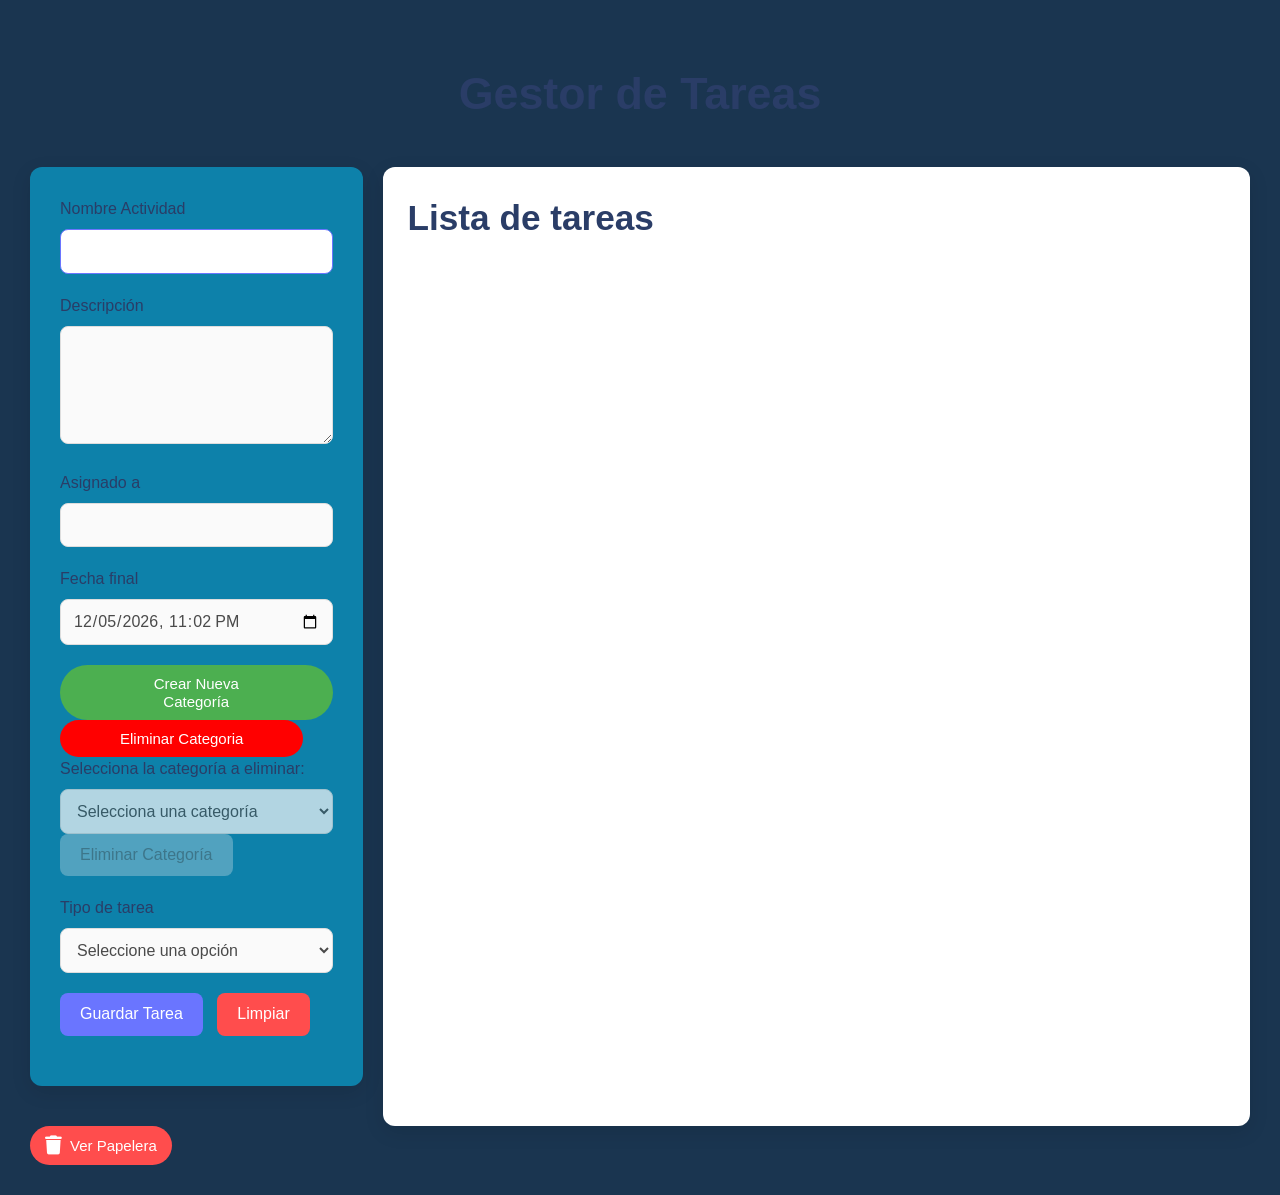
==== index.html @ 59f072a1 "prueba" ====
<!DOCTYPE html>
<html lang="es">
<head>
    <meta charset="UTF-8">
    <meta name="viewport" content="width=device-width, initial-scale=1.0">
    <title>App sexo</title>
    <link rel="stylesheet" href="./assets/css/normalize.css">
    <link rel="stylesheet" href="https://cdnjs.cloudflare.com/ajax/libs/font-awesome/6.6.0/css/all.min.css">
    <link rel="stylesheet" href="./assets/css/styles.css">
</head>
<body>

    <header id="mainHeader">
        <h1>Gestor de Tareas</h1>
    </header>

    <main class="mainContainer">

        <!-- Formulario de Tarea -->
        <form id="taskForm">
            <div>
                <label for="title">Nombre Actividad</label>
                <input type="text" name="title" id="taskTitle" maxlength="255" required autofocus>
            </div>
            <div>
                <label for="description">Descripción</label>
                <textarea name="description" id="description" rows="5" required></textarea>
            </div>
            <div>
                <label for="assigned_to">Asignado a</label>
                <input type="text" name="assigned_to" id="assignedTo">
            </div>
            <div>
                <label for="datetime">Fecha final</label>
                <input name="datetime" id="endDate" type="datetime-local" />
            </div>
            <button id="createCategoryBtn">Crear Nueva Categoría</button>
            <!-- Formulario para crear una nueva categoría -->
            <div id="newCategoryForm" style="display: none;">
                <label for="newCategoryName">Nombre de la nueva categoría:</label>
                <input type="text" id="newCategoryName" placeholder="Escribe el nombre de la categoría">
                <button id="saveCategoryBtn">Guardar Categoría</button>
                <button id="cancelCategoryBtn">Cancelar</button>
            </div>

            <button id="eliminarCategoria">Eliminar Categoria</button>
            <div id="">
            <label for="categoryToDelete">Selecciona la categoría a eliminar:</label>
            <select id="categoryToDelete" disabled>
                <option value="" disabled selected>Selecciona una categoría</option>
            </select>
            <button id="deleteCategoryBtn" disabled>Eliminar Categoría</button> <!-- El botón estará deshabilitado hasta que se seleccione una categoría -->
            </div>


            <div>
                <label for="category">Tipo de tarea</label>
                <select name="category" id="category" required>
                    <option value="" disabled selected>Seleccione una opción</option>
                </select>
            </div>
            <div class="button-div">
                <button class="save" id="save" type="submit">Guardar Tarea</button>
                <button class="clear" id="clear" type="reset">Limpiar</button>
            </div>
        </form>

        <!-- Contenedor de Bloques de Categorías Dinámicas -->
        <section class="taskSection">
            <h2>Lista de tareas</h2>
            <div id="categoryBlocksContainer">
                <!-- Los bloques de categorías se crearán dinámicamente aquí -->
            </div>
        </section>

    </main>

    <footer>
        <button id="trashButton">
            <i class="fa fa-trash"></i> Ver Papelera
        </button>
        

        <div id="trashContainer" style="display: none;">
        <h2>Papelera</h2>
         <div id="deletedTasksContainer"></div>
    </div>

    </footer>
    
    <script src="./assets/js/app.js"></script>
</body>
</html>
---- assets/css/styles.css ----
/* Estilos generales */
* {
    margin: 0;
    padding: 0;
    box-sizing: border-box;
    font-family: 'Arial', sans-serif;
}

/* Fondo y diseño general */
body {
    background-color: #1a3550;
    color: #6d2828;
    padding: 30px;
    font-size: 16px;
    line-height: 1.5;
}

header {
    text-align: center;
    margin-bottom: 40px;
}

h1 {
    font-size: 2.8rem;
    color: #2a3d67;
    margin-bottom: 10px;
    font-weight: 600;
}

h2 {
    font-size: 2.2rem;
    color: #2a3d67;
    margin-bottom: 30px;
}

/* Formulario */
form {
    background-color: #0c91bdd3;
    padding: 30px;
    border-radius: 12px;
    box-shadow: 0 6px 20px rgba(0, 0, 0, 0.1);
    margin-bottom: 40px;
    transition: all 0.3s ease;
}

form div {
    margin-bottom: 20px;
}

label {
    font-size: 1rem;
    color: #2a3d67;
    display: block;
    margin-bottom: 8px;
}

input, textarea, select {
    width: 100%;
    padding: 12px;
    font-size: 1rem;
    border: 1px solid #ddd;
    border-radius: 8px;
    background-color: #fafafa;
    color: #4a4a4a;
    transition: all 0.3s ease;
}

input:focus, textarea:focus, select:focus {
    border-color: #6a75ff;
    background-color: #fff;
    outline: none;
}

textarea {
    resize: vertical;
}

button {
    padding: 12px 20px;
    font-size: 1rem;
    border: none;
    border-radius: 8px;
    cursor: pointer;
    transition: all 0.3s ease;
}

button.save {
    background-color: #6a75ff;
    color: white;
}

button.save:hover {
    background-color: #5e64e5;
}

button.clear {
    background-color: #ff4d4d;
    color: white;
    margin-left: 10px;
}

button.clear:hover {
    background-color: #f44336;
}

/* Secciones de tareas */
#taskContainer {
    display: flex;
    gap: 20px;
    flex-wrap: wrap;
}

section {
    flex: 1 1 24%;
    background-color: #fff;
    padding: 25px;
    border-radius: 12px;
    box-shadow: 0 6px 20px rgba(0, 0, 0, 0.1);
    overflow-y: auto;
    transition: all 0.3s ease;
}

section:hover {
    box-shadow: 0 10px 25px rgba(0, 0, 0, 0.2);
}

section h3 {
    font-size: 1.6rem;
    color: #2a3d67;
    margin-bottom: 20px;
}

/* Estilos de tareas */
.task {
    background-color: #f8f8f8;
    border-radius: 12px;
    padding: 18px;
    box-shadow: 0 6px 20px rgba(0, 0, 0, 0.05);
    margin-bottom: 20px;
    transition: all 0.3s ease;
}

.task:hover {
    box-shadow: 0 8px 30px rgba(0, 0, 0, 0.1);
}

.task h4 {
    font-size: 1.3rem;
    color: #2a3d67;
    margin-bottom: 12px;
}

/* Limitar la altura de la descripción y permitir el desplazamiento vertical */
.task p {
    max-height: 60px;
    overflow-y: auto;
    word-wrap: break-word;
    white-space: pre-wrap;
    margin: 0;
    padding-right: 5px;
}

.task .buttons button {
    padding: 10px 16px;
    font-size: 0.9rem;
    margin-right: 10px;
    border-radius: 8px;
    border: none;
    cursor: pointer;
    transition: all 0.3s ease;
}

/* Botones de acción */
#taskContainer .task .buttons button[name="move"] {
    background-color: #6a75ff;
    color: white;
}

#taskContainer .task .buttons button[name="move"]:hover {
    background-color: #5e64e5;
}

#taskContainer .task .buttons button[name="delete"] {
    background-color: #ff4d4d;
    color: white;
}

#taskContainer .task .buttons button[name="delete"]:hover {
    background-color: #f44336;
}

#taskContainer .task .buttons button[name="edit"] {
    background-color: #ffb84d;
    color: white;
}

#taskContainer .task .buttons button[name="edit"]:hover {
    background-color: #ff9f29;
}

#taskContainer .task .buttons button[name="deletePermanent"] {
    background-color: #777;
    color: white;
}

#taskContainer .task .buttons button[name="deletePermanent"]:hover {
    background-color: #555;
}

#taskContainer .task .buttons button[name="restore"] {
    background-color: #4caf50;
    color: white;
}

#taskContainer .task .buttons button[name="restore"]:hover {
    background-color: #43a047;
}

#createCategoryBtn {
    background-color: #4CAF50;
    color: white;
    border: none;
    border-radius: 30px;
    padding: 10px 60px;
    font-size: 15px;
    cursor: pointer;
    transition: all 0.3s ease;
}

#eliminarCategoria {
    background-color: #ff0000;
    color: white;
    border: none;
    border-radius: 30px;
    padding: 10px 60px;
    font-size: 15px;
    cursor: pointer;
    transition: all 0.3s ease;
}
/* Estilos para el botón de papelera */
#trashButton {
    background-color: #ff4d4d;
    color: white;
    border: none;
    border-radius: 30px;
    padding: 10px 15px;
    font-size: 15px;
    cursor: pointer;
    transition: all 0.3s ease;
    display: flex;
    align-items: center;
    justify-content: center;
}

#trashButton i {
    font-size: 1.2rem; /* Ajusta el tamaño del icono */
    margin-right: 8px; /* Espacio entre el ícono y el texto */
}

/* Hover para el botón */
#trashButton:hover {
    background-color: #f44336;
    transform: scale(1.1);
    box-shadow: 0 2px 4px rgba(0, 0, 0, 0.2);
}

/* Estilos para el contenedor de la papelera */
#trashContainer {
    background-color: #fff4f4;
    border: 2px dashed #ff4d4d;
    padding: 20px;
    border-radius: 12px;
    box-shadow: 0 6px 20px rgba(0, 0, 0, 0.1);
    margin-top: 20px;
    display: none; /* Asegura que se mantenga oculto hasta ser activado */
}

#trashContainer.showTrash {
    display: block; /* Se muestra cuando se activa */
}

#trashContainer h2 {
    color: #ff4d4d;
}

/* Contenedor de las tareas eliminadas */
#deletedTasksContainer {
    margin-top: 20px;
}


/* Contenedor principal */
.mainContainer {
    display: flex;
    gap: 20px;
}

/* Formulario en el lado izquierdo */
#taskForm {
    flex: 1;
    max-width: 350px;
}

/* Contenedor de tareas a la derecha */
.taskSection {
    flex: 3;
}

#taskContainer {
    display: flex;
    gap: 20px;
    flex-wrap: wrap;
}

#categoryBlocksContainer {
    display: flex;              /* Utilizamos flexbox para mantener las categorías en una fila */
    gap: 20px;                  /* Espacio entre las categorías */
    flex-wrap: nowrap;          /* Evita que las categorías se muevan a la siguiente línea */
    overflow-x: auto;           /* Activa el desplazamiento horizontal */
    padding: 10px 0;            /* Agrega algo de espacio alrededor del contenedor */
    scroll-behavior: smooth;    /* Desplazamiento suave */
}

.category-block {
    flex: 0 0 auto;             /* Evita que las categorías se estiren o ajusten su tamaño */
    width: 250px;               /* Establece un ancho fijo para cada categoría */
    min-height: 100px;          /* Ajusta la altura mínima de las categorías */
    background-color: #f9f9f9;
    border-radius: 5px;
    box-shadow: 0 2px 5px rgba(0, 0, 0, 0.1);
    transition: all 0.3s ease;
}


.category-block:hover {
    box-shadow: 0 4px 8px rgba(0, 0, 0, 0.2);
}

.category-block h3 {
    margin-top: 0;
}

.task {
    border: 1px solid #ccc;
    padding: 8px;
    margin-top: 10px;
    border-radius: 4px;
    background-color: #ffffff;
    box-shadow: 0 1px 3px rgba(0, 0, 0, 0.1);
    transition: all 0.3s ease;
}

.task:hover {
    box-shadow: 0 4px 8px rgba(0, 0, 0, 0.15);
}
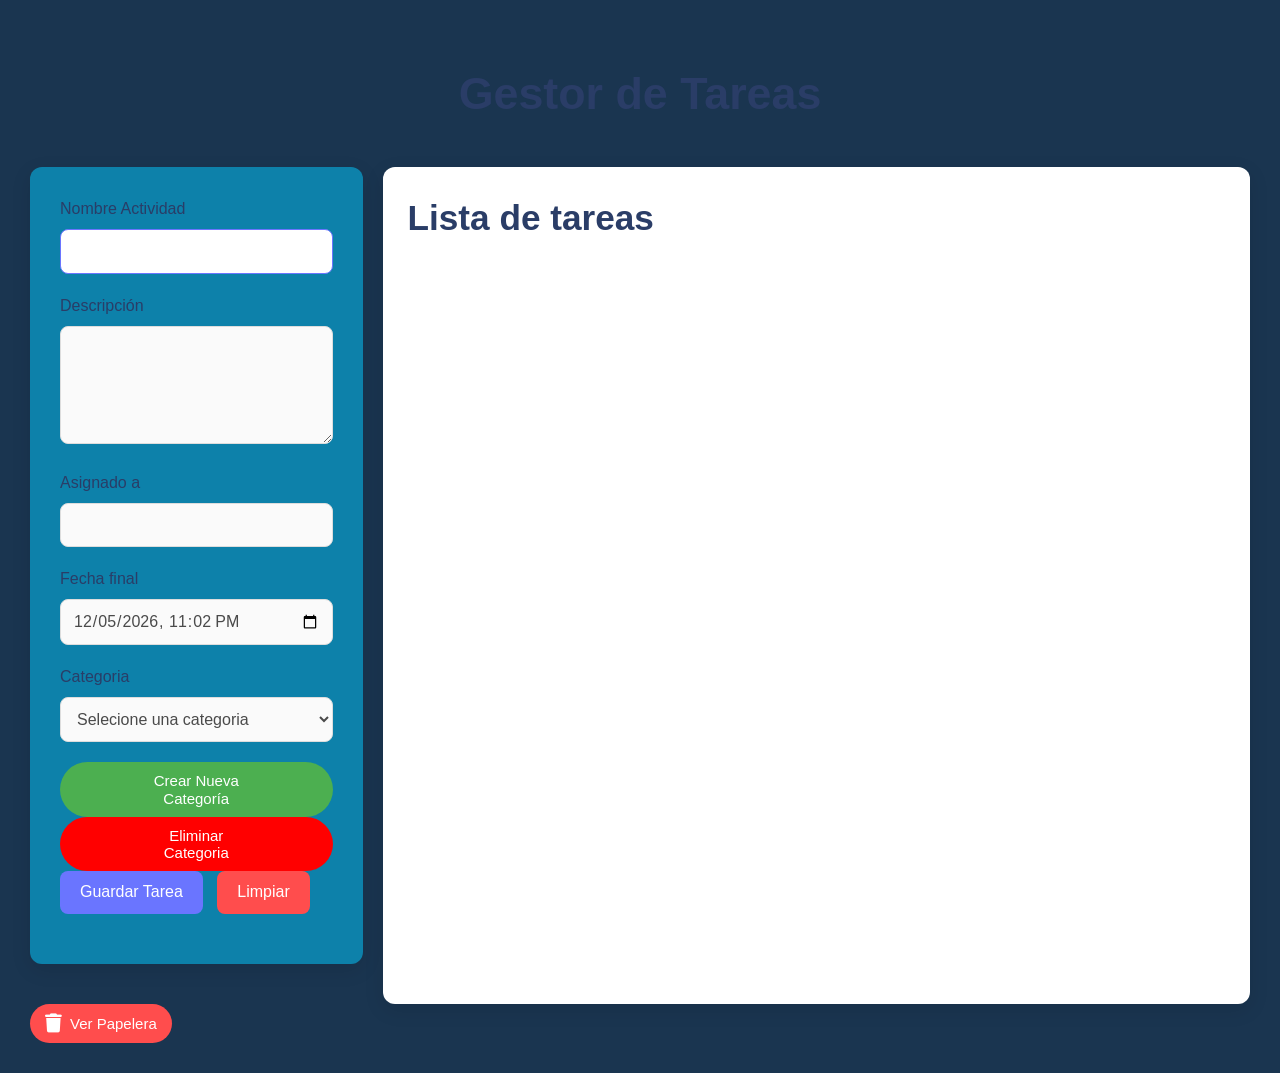
==== commit c80ed9d5: "solucion eliminar categoria" ====
--- a/index.html
+++ b/index.html
@@ -34,6 +34,14 @@
                 <label for="datetime">Fecha final</label>
                 <input name="datetime" id="endDate" type="datetime-local" />
             </div>
+
+            <div>
+                <label for="category">Categoria</label>
+                <select name="category" id="category" required>
+                    <option value="" disabled selected>Selecione una categoria</option>
+                </select>
+            </div>
+
             <button id="createCategoryBtn">Crear Nueva Categoría</button>
             <!-- Formulario para crear una nueva categoría -->
             <div id="newCategoryForm" style="display: none;">
@@ -41,24 +49,20 @@
                 <input type="text" id="newCategoryName" placeholder="Escribe el nombre de la categoría">
                 <button id="saveCategoryBtn">Guardar Categoría</button>
                 <button id="cancelCategoryBtn">Cancelar</button>
+
+                
             </div>
-
-            <button id="eliminarCategoria">Eliminar Categoria</button>
-            <div id="">
+            
+            <button id="eliminarCategoriaBtn">Eliminar Categoria</button>
+            <div id="eliminarCategoriaForm" style="display: none;">
             <label for="categoryToDelete">Selecciona la categoría a eliminar:</label>
             <select id="categoryToDelete" disabled>
                 <option value="" disabled selected>Selecciona una categoría</option>
             </select>
             <button id="deleteCategoryBtn" disabled>Eliminar Categoría</button> <!-- El botón estará deshabilitado hasta que se seleccione una categoría -->
+            <button id="CancelarEliminar">Cancelar</button>
             </div>
 
-
-            <div>
-                <label for="category">Tipo de tarea</label>
-                <select name="category" id="category" required>
-                    <option value="" disabled selected>Seleccione una opción</option>
-                </select>
-            </div>
             <div class="button-div">
                 <button class="save" id="save" type="submit">Guardar Tarea</button>
                 <button class="clear" id="clear" type="reset">Limpiar</button>
--- a/assets/css/styles.css
+++ b/assets/css/styles.css
@@ -227,12 +227,12 @@
     transition: all 0.3s ease;
 }
 
-#eliminarCategoria {
+#eliminarCategoriaBtn {
     background-color: #ff0000;
     color: white;
     border: none;
     border-radius: 30px;
-    padding: 10px 60px;
+    padding: 10px 75px;
     font-size: 15px;
     cursor: pointer;
     transition: all 0.3s ease;
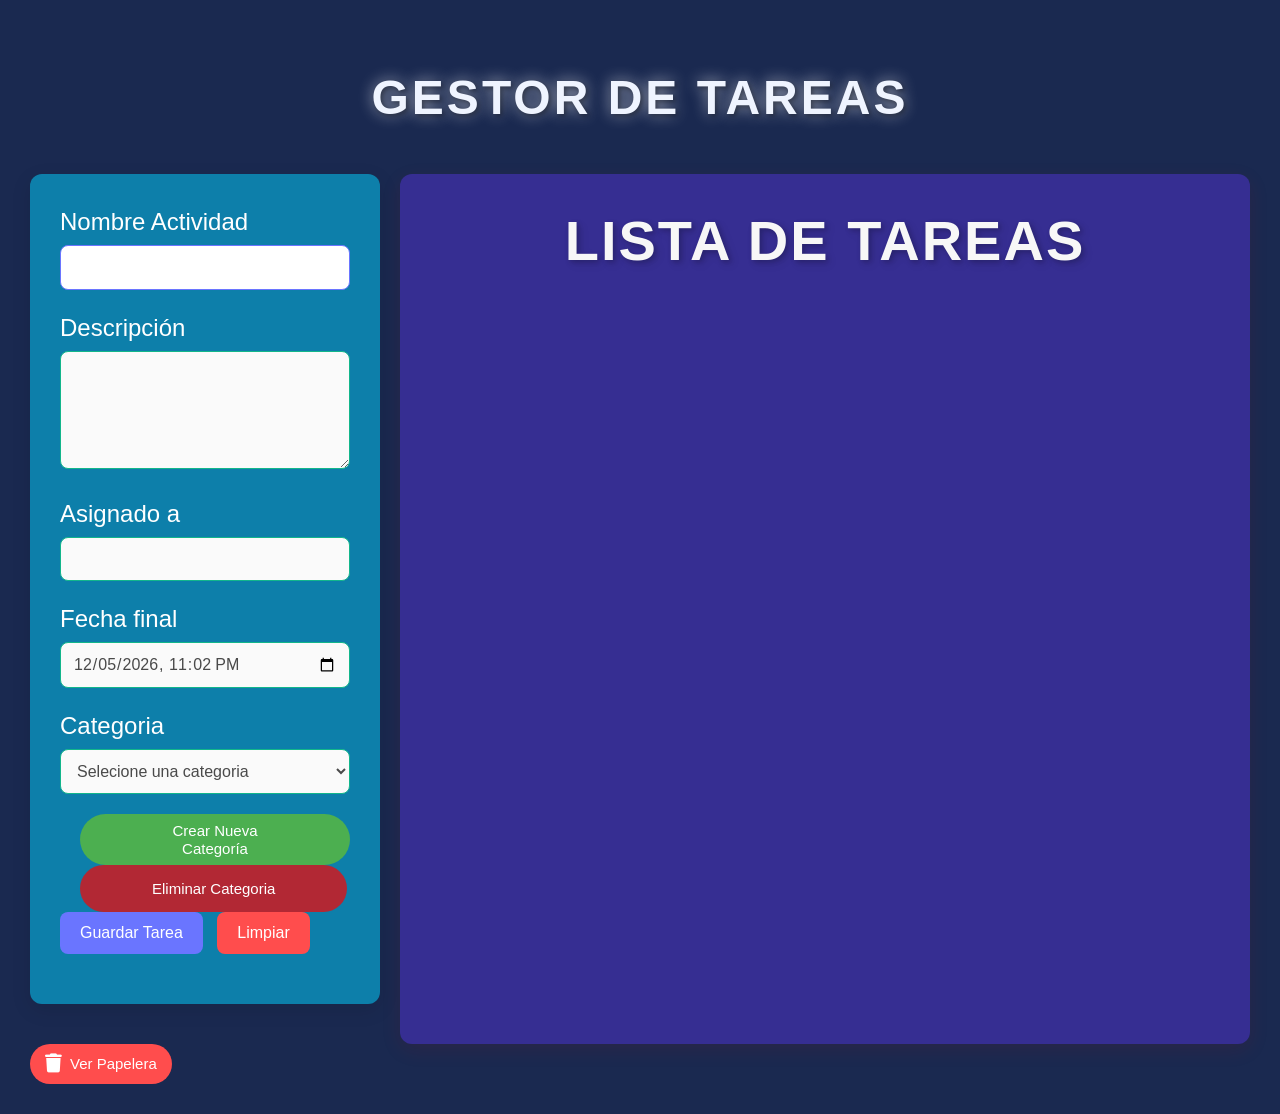
==== commit e51154ac: "Add files via upload" ====
--- a/index.html
+++ b/index.html
@@ -3,10 +3,13 @@
 <head>
     <meta charset="UTF-8">
     <meta name="viewport" content="width=device-width, initial-scale=1.0">
-    <title>App sexo</title>
+    <title>App</title>
     <link rel="stylesheet" href="./assets/css/normalize.css">
     <link rel="stylesheet" href="https://cdnjs.cloudflare.com/ajax/libs/font-awesome/6.6.0/css/all.min.css">
     <link rel="stylesheet" href="./assets/css/styles.css">
+    <link href="https://cdn.quilljs.com/1.3.6/quill.snow.css" rel="stylesheet">
+    <script src="https://cdn.quilljs.com/1.3.6/quill.min.js"></script>
+
 </head>
 <body>
 
@@ -18,6 +21,7 @@
 
         <!-- Formulario de Tarea -->
         <form id="taskForm">
+
             <div>
                 <label for="title">Nombre Actividad</label>
                 <input type="text" name="title" id="taskTitle" maxlength="255" required autofocus>
--- a/assets/css/styles.css
+++ b/assets/css/styles.css
@@ -8,8 +8,8 @@
 
 /* Fondo y diseño general */
 body {
-    background-color: #1a3550;
-    color: #6d2828;
+    background-color: #15244cf9;
+    color: #922121;
     padding: 30px;
     font-size: 16px;
     line-height: 1.5;
@@ -21,17 +21,54 @@
 }
 
 h1 {
-    font-size: 2.8rem;
-    color: #2a3d67;
+    font-size: 3rem;                /* Aumenta el tamaño */
+    color: #eff4ff;                   /* Color de texto claro */
     margin-bottom: 10px;
-    font-weight: 600;
-}
+    font-weight: 800;
+    text-align: center;               /* Centra el título */
+    text-transform: uppercase;        /* Convierte el texto a mayúsculas */
+    letter-spacing: 3px;              /* Espacio entre letras */
+    position: relative;
+    
+    /* Efecto de sombra y brillo */
+    text-shadow: 2px 2px 5px rgba(0, 0, 0, 0.4), 
+                 0 0 15px rgba(255, 255, 255, 0.6); /* Sombra con ligero brillo */
+    transition: all 0.3s ease;        /* Efecto de transición suave */
+}
+
+/* Efecto en hover */
+h1:hover {
+    color: #a6c8ff;                   /* Cambia el color en hover */
+    transform: scale(1.07);           /* Aumenta el tamaño ligeramente */
+    text-shadow: 3px 3px 10px rgba(0, 0, 0, 0.5), 
+                 0 0 20px rgba(255, 255, 255, 0.8); /* Sombra más fuerte y brillo */
+}
+
 
 h2 {
-    font-size: 2.2rem;
-    color: #2a3d67;
+    font-size: 3.5rem;             /* Aumenta el tamaño */
+    color: #f7f7f7;                /* Color base */
     margin-bottom: 30px;
-}
+    font-weight: bold;             /* Hace el texto más grueso */
+    text-transform: uppercase;     /* Convierte el texto a mayúsculas */
+    letter-spacing: 2px;           /* Añade espacio entre letras */
+    text-align: center;            /* Centra el título */
+    position: relative;            /* Para aplicar estilos de sombra */
+
+    /* Efecto de sombra */
+    text-shadow: 2px 2px 5px rgba(0, 0, 0, 0.2), 
+                 4px 4px 10px rgba(0, 0, 0, 0.1);
+    transition: all 0.5s ease;     /* Efecto de transición suave */
+}
+
+/* Efecto en hover */
+h2:hover {
+    color: #ffffff;                /* Cambia el color al pasar el mouse */
+    transform: scale(1.05);        /* Aumenta el tamaño ligeramente */
+    text-shadow: 3px 3px 10px rgba(0, 0, 0, 0.3), 
+                 6px 6px 15px rgba(0, 0, 0, 0.2); /* Aumenta la sombra en hover */
+}
+
 
 /* Formulario */
 form {
@@ -48,17 +85,17 @@
 }
 
 label {
-    font-size: 1rem;
-    color: #2a3d67;
+    font-size: 1.5rem;
+    color: #ffffff;
     display: block;
-    margin-bottom: 8px;
+    margin-bottom: 5px;
 }
 
 input, textarea, select {
     width: 100%;
     padding: 12px;
     font-size: 1rem;
-    border: 1px solid #ddd;
+    border: 1px solid #12b68b;
     border-radius: 8px;
     background-color: #fafafa;
     color: #4a4a4a;
@@ -90,7 +127,7 @@
 }
 
 button.save:hover {
-    background-color: #5e64e5;
+    background-color: #1da92d;
 }
 
 button.clear {
@@ -112,10 +149,10 @@
 
 section {
     flex: 1 1 24%;
-    background-color: #fff;
+    background-color: #3d30a0d3;
     padding: 25px;
     border-radius: 12px;
-    box-shadow: 0 6px 20px rgba(0, 0, 0, 0.1);
+    box-shadow: 0 6px 20px rgba(190, 10, 10, 0.1);
     overflow-y: auto;
     transition: all 0.3s ease;
 }
@@ -125,117 +162,236 @@
 }
 
 section h3 {
-    font-size: 1.6rem;
+    font-size: 2rem;
     color: #2a3d67;
-    margin-bottom: 20px;
-}
-
+    padding: 12px 20px;  /* Aumento de espacio alrededor del texto */
+    margin-bottom: 30px;  /* Mayor espacio debajo para mejor separación */
+    font-weight: 700;
+    background: linear-gradient(to right, #080808, #2a3d67);  /* Degradado más pronunciado */
+    -webkit-background-clip: text;  /* Degradado solo en el texto */
+    color: transparent;
+    position: relative;
+    text-align: center;  /* Centra el texto */
+    transition: all 0.3s ease-in-out;
+    text-shadow: 3px 3px 6px rgba(0, 0, 0, 0.2);  /* Sombra más pronunciada para más énfasis */
+    letter-spacing: 1px;  /* Espaciado de letras para darle mayor presencia */
+    box-shadow: 0 4px 12px rgba(0, 0, 0, 0.1); /* Sombra suave alrededor para dar profundidad */
+}
+
+/* Subrayado animado que siempre está presente */
+section h3::after {
+    content: '';
+    position: absolute;
+    bottom: -6px;
+    left: 50%;
+    transform: translateX(-50%);  /* Centrado del subrayado */
+    width: 80%;  /* Subrayado constante, no solo al pasar el mouse */
+    height: 4px;
+    background-color: #208d51;  /* Color del subrayado */
+    border-radius: 2px;  /* Bordes redondeados para un acabado más suave */
+    transition: width 0.4s ease-in-out;
+}
+
+/* Efecto en hover */
+section h3:hover::after {
+    width: 100%;  /* Expande el subrayado en hover */
+}
+
+section h3:hover {
+    transform: translateY(-5px);  /* Movimiento ligeramente más pronunciado hacia arriba */
+    color: #208d51;  /* Color del texto cambia en hover */
+    box-shadow: 0 8px 20px rgba(0, 0, 0, 0.15); /* Sombra más pronunciada en hover */
+}
+
+
+/* Estilos de tareas */
 /* Estilos de tareas */
 .task {
-    background-color: #f8f8f8;
-    border-radius: 12px;
-    padding: 18px;
-    box-shadow: 0 6px 20px rgba(0, 0, 0, 0.05);
-    margin-bottom: 20px;
-    transition: all 0.3s ease;
+    background-color: #ffffff;
+    border-radius: 20px;
+    padding: 20px;
+    box-shadow: 0 8px 30px rgba(0, 0, 0, 0.1);
+    margin-bottom: 25px;
+    transition: all 0.4s ease-in-out;
+    border: 2px solid #e0e0e0;  /* Borde gris claro para mayor definición */
+    background-image: linear-gradient(to right, #ffffff, #f9f9f9);  /* Un degradado suave */
+    position: relative;  /* Para usar pseudo-elementos */
 }
 
 .task:hover {
-    box-shadow: 0 8px 30px rgba(0, 0, 0, 0.1);
-}
-
+    box-shadow: 0 15px 40px rgba(0, 0, 0, 0.2);
+    transform: translateY(-10px);
+    border: 2px solid #6a75ff;
+}
+
+/* Añadimos un borde decorativo */
+.task::after {
+    content: "";
+    position: absolute;
+    top: -5px;
+    left: -5px;
+    right: -5px;
+    bottom: -5px;
+    border: 2px dashed #6a75ff;  /* Borde punteado y colorido */
+    border-radius: 20px;
+    z-index: -1;  /* Para que esté detrás del contenido */
+}
+
+/* Título */
 .task h4 {
-    font-size: 1.3rem;
+    font-size: 1.5rem;
     color: #2a3d67;
-    margin-bottom: 12px;
-}
-
-/* Limitar la altura de la descripción y permitir el desplazamiento vertical */
+    margin-bottom: 15px;
+    font-weight: bold;
+    text-transform: uppercase;
+    letter-spacing: 1.5px;
+    transition: all 0.3s ease-in-out;
+    text-shadow: 1px 1px 2px rgba(0, 0, 0, 0.1);  /* Sombra para el texto */
+}
+
+.task:hover h4 {
+    color: #6a75ff;
+    transform: translateX(10px);
+    text-shadow: 2px 2px 5px rgba(0, 0, 0, 0.2);  /* Sombra más intensa en hover */
+}
+
+/* Descripción */
 .task p {
-    max-height: 60px;
+    max-height: 80px;
     overflow-y: auto;
     word-wrap: break-word;
     white-space: pre-wrap;
     margin: 0;
-    padding-right: 5px;
-}
-
+    padding-right: 10px;
+    font-size: 1rem;
+    color: #555;
+    transition: all 0.3s ease;
+    border-left: 4px solid #6a75ff;  /* Borde izquierdo para darle énfasis */
+    padding-left: 12px;  /* Aumentamos el espacio al lado del borde */
+}
+
+.task:hover p {
+    color: #444;
+    transform: translateX(5px);
+    border-left: 4px solid #4caf50;  /* Cambia el color del borde al hacer hover */
+}
+
+/* Botones */
 .task .buttons button {
-    padding: 10px 16px;
-    font-size: 0.9rem;
-    margin-right: 10px;
-    border-radius: 8px;
+    padding: 12px 18px;
+    font-size: 1rem;
+    margin-right: 12px;
+    border-radius: 12px;
     border: none;
     cursor: pointer;
-    transition: all 0.3s ease;
-}
-
-/* Botones de acción */
+    transition: all 0.3s ease-in-out;
+    display: inline-block;
+    text-align: center;
+    font-weight: bold;
+    position: relative;
+}
+
+.task .buttons button::before {
+    content: "";
+    position: absolute;
+    top: 0;
+    left: 0;
+    width: 100%;
+    height: 100%;
+    background: linear-gradient(45deg, rgba(0, 0, 0, 0.1), rgba(255, 255, 255, 0.3));  /* Fondo de gradiente para darle textura */
+    border-radius: 12px;
+    opacity: 0;
+    transition: opacity 0.3s ease-in-out;
+}
+
+.task .buttons button:hover::before {
+    opacity: 1;  /* Hace visible el fondo gradiente cuando se hace hover */
+}
+
 #taskContainer .task .buttons button[name="move"] {
     background-color: #6a75ff;
     color: white;
+    border: 2px solid #6a75ff;
 }
 
 #taskContainer .task .buttons button[name="move"]:hover {
     background-color: #5e64e5;
+    color: white;
+    transform: translateY(-5px);
+    border-color: #5e64e5;
 }
 
 #taskContainer .task .buttons button[name="delete"] {
     background-color: #ff4d4d;
     color: white;
+    border: 2px solid #ff4d4d;
 }
 
 #taskContainer .task .buttons button[name="delete"]:hover {
     background-color: #f44336;
+    transform: translateY(-5px);
+    border-color: #f44336;
 }
 
 #taskContainer .task .buttons button[name="edit"] {
     background-color: #ffb84d;
     color: white;
+    border: 2px solid #ffb84d;
 }
 
 #taskContainer .task .buttons button[name="edit"]:hover {
     background-color: #ff9f29;
+    transform: translateY(-5px);
+    border-color: #ff9f29;
 }
 
 #taskContainer .task .buttons button[name="deletePermanent"] {
     background-color: #777;
     color: white;
+    border: 2px solid #777;
 }
 
 #taskContainer .task .buttons button[name="deletePermanent"]:hover {
     background-color: #555;
+    transform: translateY(-5px);
+    border-color: #555;
 }
 
 #taskContainer .task .buttons button[name="restore"] {
     background-color: #4caf50;
     color: white;
+    border: 2px solid #4caf50;
 }
 
 #taskContainer .task .buttons button[name="restore"]:hover {
     background-color: #43a047;
-}
+    transform: translateY(-5px);
+    border-color: #43a047;
+}
+
 
 #createCategoryBtn {
     background-color: #4CAF50;
     color: white;
     border: none;
     border-radius: 30px;
-    padding: 10px 60px;
+    padding: 8px 60px;
     font-size: 15px;
     cursor: pointer;
-    transition: all 0.3s ease;
+    transition: all 0.4s ease;
+    margin-left: 20px;
 }
 
 #eliminarCategoriaBtn {
-    background-color: #ff0000;
+    background-color:#f00909ba;
     color: white;
     border: none;
     border-radius: 30px;
-    padding: 10px 75px;
+    padding: 15px 72px;
     font-size: 15px;
     cursor: pointer;
     transition: all 0.3s ease;
+    margin-left: 20px;
 }
 /* Estilos para el botón de papelera */
 #trashButton {
@@ -301,10 +457,6 @@
     max-width: 350px;
 }
 
-/* Contenedor de tareas a la derecha */
-.taskSection {
-    flex: 3;
-}
 
 #taskContainer {
     display: flex;
@@ -320,36 +472,67 @@
     padding: 10px 0;            /* Agrega algo de espacio alrededor del contenedor */
     scroll-behavior: smooth;    /* Desplazamiento suave */
 }
-
 .category-block {
-    flex: 0 0 auto;             /* Evita que las categorías se estiren o ajusten su tamaño */
-    width: 250px;               /* Establece un ancho fijo para cada categoría */
-    min-height: 100px;          /* Ajusta la altura mínima de las categorías */
-    background-color: #f9f9f9;
-    border-radius: 5px;
-    box-shadow: 0 2px 5px rgba(0, 0, 0, 0.1);
-    transition: all 0.3s ease;
-}
-
-
+    flex: 0 0 auto;                     /* Evita que las categorías se estiren o ajusten su tamaño */
+    width: 250px;                       /* Ancho fijo para cada categoría */
+    min-height: 120px;                   /* Altura mínima ajustada para mayor espacio */
+    background-color: #ffffff;          /* Fondo blanco para resaltar el contenido */
+    border-radius: 12px;                /* Bordes redondeados más suaves */
+    box-shadow: 0 6px 15px rgba(0, 0, 0, 0.1); /* Sombra más pronunciada para dar profundidad */
+    transition: all 0.3s ease;           /* Transición suave para los efectos */
+    padding: 15px;                      /* Espacio interno para mejorar el contenido */
+    margin-bottom: 20px;                /* Espacio entre las categorías */
+    display: flex;                      /* Alineación de los elementos en su interior */
+    flex-direction: column;             /* Organiza los elementos verticalmente */
+    justify-content: space-between;     /* Espacio equitativo entre los elementos */
+    position: relative;                 /* Para posicionar el borde animado */
+}
+
+/* Efecto hover para animación y resaltado */
 .category-block:hover {
-    box-shadow: 0 4px 8px rgba(0, 0, 0, 0.2);
-}
-
-.category-block h3 {
-    margin-top: 0;
-}
-
-.task {
-    border: 1px solid #ccc;
-    padding: 8px;
-    margin-top: 10px;
-    border-radius: 4px;
-    background-color: #ffffff;
-    box-shadow: 0 1px 3px rgba(0, 0, 0, 0.1);
-    transition: all 0.3s ease;
-}
-
-.task:hover {
-    box-shadow: 0 4px 8px rgba(0, 0, 0, 0.15);
-}
+    box-shadow: 0 8px 20px rgba(0, 0, 0, 0.2); /* Sombra más fuerte al hacer hover */
+    transform: translateY(-5px);             /* Desplazamiento suave hacia arriba */
+    background-color: #f3f3f3;               /* Cambio de fondo al pasar el mouse */
+}
+
+/* Borde completo animado con degradado */
+.category-block::before {
+    content: '';
+    position: absolute;
+    top: 0;
+    left: 0;
+    right: 0;
+    bottom: 0;                              /* Borde cubriendo todo el contorno */
+    border-radius: 12px;                    /* Bordes redondeados para el contorno */
+    background: linear-gradient(90deg, #6a75ff, #ff6a75); /* Degradado de color */
+    opacity: 0;
+    transition: opacity 0.3s ease, transform 0.3s ease;
+    transform: scale(1.05);                 /* Agrega un poco de zoom al borde */
+}
+
+.category-block:hover::before {
+    opacity: 1;                             /* Aparece el borde degradado al hacer hover */
+    transform: scale(1);                     /* El borde vuelve a su tamaño normal */
+}
+
+/* Agregar estilo al texto y contenido */
+.category-block h4 {
+    font-size: 1.4rem;                   /* Tamaño de fuente mayor para títulos */
+    color: #333;                         /* Color de texto más oscuro para visibilidad */
+    margin-bottom: 15px;                  /* Espacio debajo del título */
+    font-weight: 600;                     /* Negrita suave para el título */
+}
+
+/* Animación para el borde en el contenido */
+.category-block p {
+    font-size: 1rem;                     /* Fuente legible para la descripción */
+    color: #666;                         /* Color de texto gris claro */
+    line-height: 1.5;                    /* Mejora la legibilidad */
+    flex-grow: 1;                         /* Deja espacio para el contenido */
+    transition: color 0.3s ease-in-out;   /* Transición suave de color */
+}
+
+/* Cambio de color del texto cuando se pasa el mouse */
+.category-block:hover p {
+    color: #2a3d67;                      /* Texto más oscuro al pasar el mouse */
+}
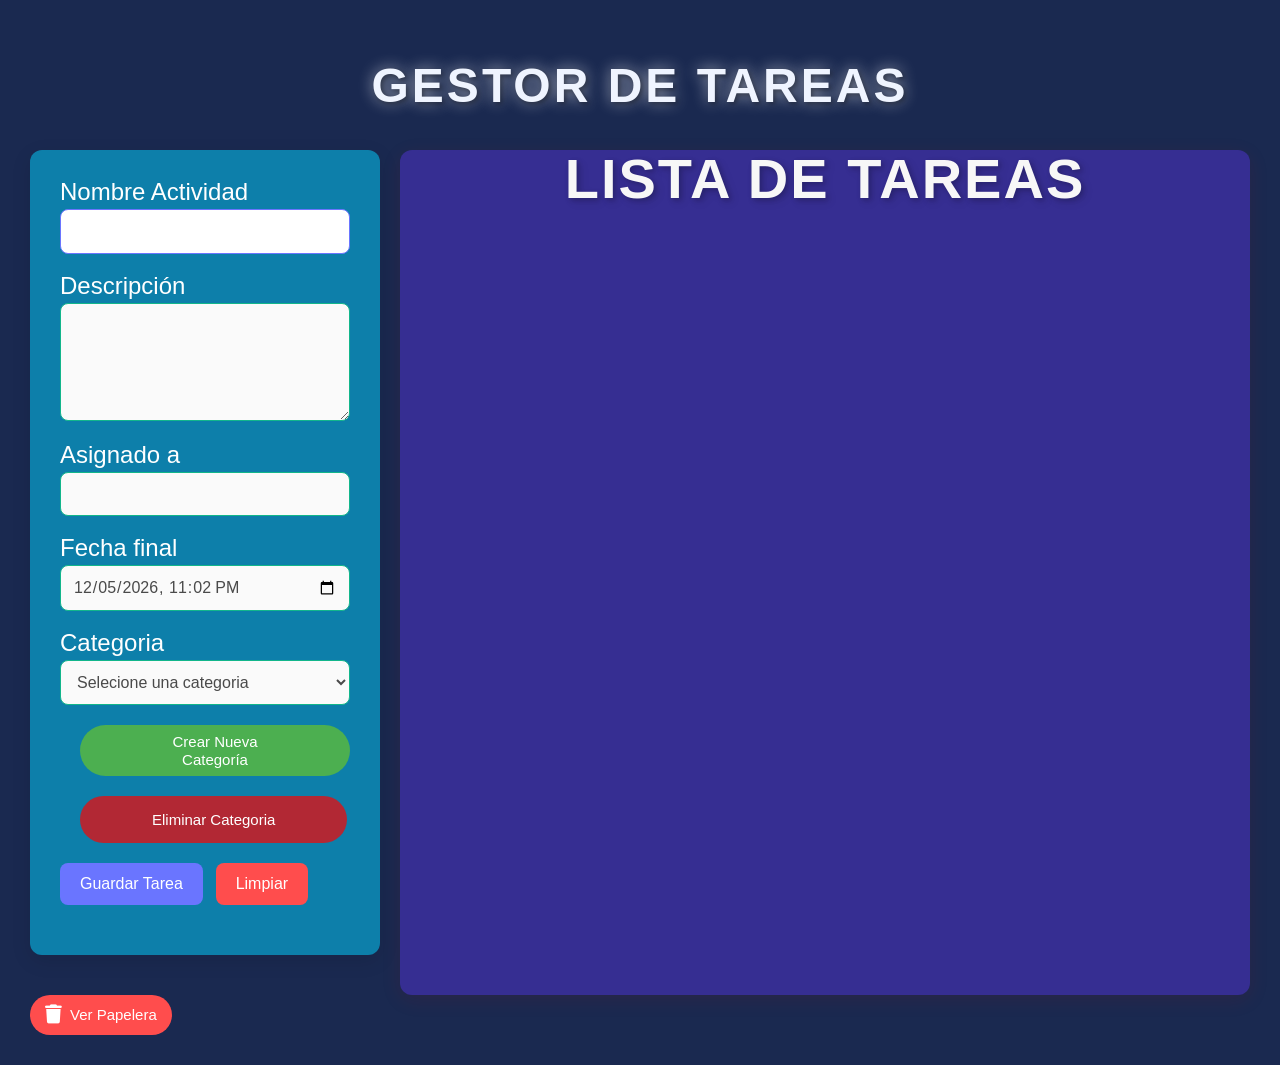
==== commit a36452da: "Add files via upload" ====
--- a/index.html
+++ b/index.html
@@ -13,18 +13,18 @@
 </head>
 <body>
 
-    <header id="mainHeader">
+    <header id="encabezadoPrincipal">
         <h1>Gestor de Tareas</h1>
     </header>
 
-    <main class="mainContainer">
+    <main class="contenedorPrincipal">
 
         <!-- Formulario de Tarea -->
-        <form id="taskForm">
+        <form id="formularioTareas">
 
             <div>
                 <label for="title">Nombre Actividad</label>
-                <input type="text" name="title" id="taskTitle" maxlength="255" required autofocus>
+                <input type="text" name="title" id="tareaTitle" maxlength="255" required autofocus>
             </div>
             <div>
                 <label for="description">Descripción</label>
@@ -32,66 +32,77 @@
             </div>
             <div>
                 <label for="assigned_to">Asignado a</label>
-                <input type="text" name="assigned_to" id="assignedTo">
+                <input type="text" name="assigned_to" id="AsignadoA">
             </div>
             <div>
                 <label for="datetime">Fecha final</label>
-                <input name="datetime" id="endDate" type="datetime-local" />
+                <input name="datetime" id="fechaFin" type="datetime-local" />
             </div>
-
+            
             <div>
-                <label for="category">Categoria</label>
-                <select name="category" id="category" required>
+                <label for="categoria">Categoria</label>
+                <select name="categoria" id="categoria" required>
                     <option value="" disabled selected>Selecione una categoria</option>
                 </select>
             </div>
 
-            <button id="createCategoryBtn">Crear Nueva Categoría</button>
+            <button id="crearBotonCategoria">Crear Nueva Categoría</button>
             <!-- Formulario para crear una nueva categoría -->
-            <div id="newCategoryForm" style="display: none;">
-                <label for="newCategoryName">Nombre de la nueva categoría:</label>
-                <input type="text" id="newCategoryName" placeholder="Escribe el nombre de la categoría">
-                <button id="saveCategoryBtn">Guardar Categoría</button>
-                <button id="cancelCategoryBtn">Cancelar</button>
+            <div id="nuevoFormularioCategoria" style="display: none;">
+                <label for="nuevoNombreCategoria">Nombre de la nueva categoría:</label>
+                <input type="text" id="nuevoNombreCategoria" placeholder="Escribe el nombre de la categoría">
+                <button id="botonGuardarCategoria" type="button">Guardar Categoría</button>
+                <button id="botonCancelarCategoria">Cancelar</button>
 
                 
             </div>
-            
+            <DIv></DIv>
             <button id="eliminarCategoriaBtn">Eliminar Categoria</button>
             <div id="eliminarCategoriaForm" style="display: none;">
-            <label for="categoryToDelete">Selecciona la categoría a eliminar:</label>
-            <select id="categoryToDelete" disabled>
+            <label for="categoriaToDelete">Selecciona la categoría a eliminar:</label>
+            <select id="categoriaToDelete" disabled>
                 <option value="" disabled selected>Selecciona una categoría</option>
             </select>
-            <button id="deleteCategoryBtn" disabled>Eliminar Categoría</button> <!-- El botón estará deshabilitado hasta que se seleccione una categoría -->
+            <button id="botonEliminarCatg" type="button" disabled>Eliminar Categoría</button><!-- El botón estará deshabilitado hasta que se seleccione una categoría -->
             <button id="CancelarEliminar">Cancelar</button>
             </div>
-
+            <div></div>
             <div class="button-div">
-                <button class="save" id="save" type="submit">Guardar Tarea</button>
-                <button class="clear" id="clear" type="reset">Limpiar</button>
+                <button class="guardar" id="guardar" type="submit">Guardar Tarea</button>
+                <button class="limpiar" id="limpiar" type="reset">Limpiar</button>
             </div>
         </form>
 
-        <!-- Contenedor de Bloques de Categorías Dinámicas -->
-        <section class="taskSection">
+        <!-- VISTA PREVIA -->
+        <div id="previewModal" class="modal" style="display: none;">
+            <div class="modal-content">
+                <span id="closePreview" class="close">&times;</span>
+                <h4 id="previewTitle"></h4>
+                <p id="previewDescription"></p>
+                <p><strong>Asignado a:</strong> <span id="previewAsignadoA"></span></p>
+                <p><strong>Fecha:</strong> <span id="previewfechaFin"></span></p>
+                <p><strong>Categoría:</strong> <span id="previewcategoria"></span></p>
+            </div>
+        </div>
+        <!-- Contenedor de blocks de Categorías Dinámicas -->
+        <section class="seccionTareas">
             <h2>Lista de tareas</h2>
-            <div id="categoryBlocksContainer">
-                <!-- Los bloques de categorías se crearán dinámicamente aquí -->
+            <div id="blockContenedorCatg">
+                <!-- Los blocks de categorías se crearán dinámicamente aquí -->
             </div>
         </section>
 
     </main>
 
     <footer>
-        <button id="trashButton">
+        <button id="botonPapelera">
             <i class="fa fa-trash"></i> Ver Papelera
         </button>
         
 
-        <div id="trashContainer" style="display: none;">
+        <div id="contenedorPapelera" style="display: none;">
         <h2>Papelera</h2>
-         <div id="deletedTasksContainer"></div>
+         <div id="contenedorTareasEliminadas"></div>
     </div>
 
     </footer>
--- a/assets/css/styles.css
+++ b/assets/css/styles.css
@@ -11,8 +11,8 @@
     background-color: #15244cf9;
     color: #922121;
     padding: 30px;
-    font-size: 16px;
-    line-height: 1.5;
+    font-size: 10px;
+    line-height: 1;
 }
 
 header {
@@ -121,27 +121,27 @@
     transition: all 0.3s ease;
 }
 
-button.save {
+button.guardar {
     background-color: #6a75ff;
     color: white;
 }
 
-button.save:hover {
+button.guardar:hover {
     background-color: #1da92d;
 }
 
-button.clear {
+button.limpiar {
     background-color: #ff4d4d;
     color: white;
     margin-left: 10px;
 }
 
-button.clear:hover {
+button.limpiar:hover {
     background-color: #f44336;
 }
 
 /* Secciones de tareas */
-#taskContainer {
+#tareaContainer {
     display: flex;
     gap: 20px;
     flex-wrap: wrap;
@@ -150,9 +150,9 @@
 section {
     flex: 1 1 24%;
     background-color: #3d30a0d3;
-    padding: 25px;
+    padding: 0.5px;
     border-radius: 12px;
-    box-shadow: 0 6px 20px rgba(190, 10, 10, 0.1);
+    box-shadow: 0 5px 20px rgba(190, 10, 10, 0.1);
     overflow-y: auto;
     transition: all 0.3s ease;
 }
@@ -206,7 +206,7 @@
 
 /* Estilos de tareas */
 /* Estilos de tareas */
-.task {
+.tarea {
     background-color: #ffffff;
     border-radius: 20px;
     padding: 20px;
@@ -218,14 +218,14 @@
     position: relative;  /* Para usar pseudo-elementos */
 }
 
-.task:hover {
+.tarea:hover {
     box-shadow: 0 15px 40px rgba(0, 0, 0, 0.2);
     transform: translateY(-10px);
     border: 2px solid #6a75ff;
 }
 
 /* Añadimos un borde decorativo */
-.task::after {
+.tarea::after {
     content: "";
     position: absolute;
     top: -5px;
@@ -237,8 +237,9 @@
     z-index: -1;  /* Para que esté detrás del contenido */
 }
 
+
 /* Título */
-.task h4 {
+.tarea h4 {
     font-size: 1.5rem;
     color: #2a3d67;
     margin-bottom: 15px;
@@ -247,16 +248,27 @@
     letter-spacing: 1.5px;
     transition: all 0.3s ease-in-out;
     text-shadow: 1px 1px 2px rgba(0, 0, 0, 0.1);  /* Sombra para el texto */
-}
-
-.task:hover h4 {
+
+    /* Evitar que el título se desborde */
+    word-wrap: break-word;        /* Permite que las palabras largas se ajusten */
+    overflow-wrap: break-word;    /* Alternativa para asegurar el ajuste de palabras largas */
+    white-space: normal;          /* Permite que el texto fluya en varias líneas */
+    max-width: 100%;              /* Asegura que no se salga del contenedor */
+    display: block;               /* Garantiza que sea un bloque y ocupe el espacio completo */
+
+
+    text-align: center;           /* Centra el texto horizontalmente */
+}
+
+
+.tarea:hover h4 {
     color: #6a75ff;
     transform: translateX(10px);
     text-shadow: 2px 2px 5px rgba(0, 0, 0, 0.2);  /* Sombra más intensa en hover */
 }
 
 /* Descripción */
-.task p {
+.tarea p {
     max-height: 80px;
     overflow-y: auto;
     word-wrap: break-word;
@@ -270,14 +282,14 @@
     padding-left: 12px;  /* Aumentamos el espacio al lado del borde */
 }
 
-.task:hover p {
+.tarea:hover p {
     color: #444;
     transform: translateX(5px);
     border-left: 4px solid #4caf50;  /* Cambia el color del borde al hacer hover */
 }
 
 /* Botones */
-.task .buttons button {
+.tarea .buttons button {
     padding: 12px 18px;
     font-size: 1rem;
     margin-right: 12px;
@@ -291,7 +303,7 @@
     position: relative;
 }
 
-.task .buttons button::before {
+.tarea .buttons button::before {
     content: "";
     position: absolute;
     top: 0;
@@ -304,73 +316,73 @@
     transition: opacity 0.3s ease-in-out;
 }
 
-.task .buttons button:hover::before {
+.tarea .buttons button:hover::before {
     opacity: 1;  /* Hace visible el fondo gradiente cuando se hace hover */
 }
 
-#taskContainer .task .buttons button[name="move"] {
+#tareaContainer .tarea .buttons button[name="move"] {
     background-color: #6a75ff;
     color: white;
     border: 2px solid #6a75ff;
 }
 
-#taskContainer .task .buttons button[name="move"]:hover {
+#tareaContainer .tarea .buttons button[name="move"]:hover {
     background-color: #5e64e5;
     color: white;
     transform: translateY(-5px);
     border-color: #5e64e5;
 }
 
-#taskContainer .task .buttons button[name="delete"] {
+#tareaContainer .tarea .buttons button[name="delete"] {
     background-color: #ff4d4d;
     color: white;
     border: 2px solid #ff4d4d;
 }
 
-#taskContainer .task .buttons button[name="delete"]:hover {
+#tareaContainer .tarea .buttons button[name="delete"]:hover {
     background-color: #f44336;
     transform: translateY(-5px);
     border-color: #f44336;
 }
 
-#taskContainer .task .buttons button[name="edit"] {
+#tareaContainer .tarea .buttons button[name="edit"] {
     background-color: #ffb84d;
     color: white;
     border: 2px solid #ffb84d;
 }
 
-#taskContainer .task .buttons button[name="edit"]:hover {
+#tareaContainer .tarea .buttons button[name="edit"]:hover {
     background-color: #ff9f29;
     transform: translateY(-5px);
     border-color: #ff9f29;
 }
 
-#taskContainer .task .buttons button[name="deletePermanent"] {
+#tareaContainer .tarea .buttons button[name="deletePermanent"] {
     background-color: #777;
     color: white;
     border: 2px solid #777;
 }
 
-#taskContainer .task .buttons button[name="deletePermanent"]:hover {
+#tareaContainer .tarea .buttons button[name="deletePermanent"]:hover {
     background-color: #555;
     transform: translateY(-5px);
     border-color: #555;
 }
 
-#taskContainer .task .buttons button[name="restore"] {
+#tareaContainer .tarea .buttons button[name="restore"] {
     background-color: #4caf50;
     color: white;
     border: 2px solid #4caf50;
 }
 
-#taskContainer .task .buttons button[name="restore"]:hover {
+#tareaContainer .tarea .buttons button[name="restore"]:hover {
     background-color: #43a047;
     transform: translateY(-5px);
     border-color: #43a047;
 }
 
 
-#createCategoryBtn {
+#crearBotonCategoria {
     background-color: #4CAF50;
     color: white;
     border: none;
@@ -394,7 +406,7 @@
     margin-left: 20px;
 }
 /* Estilos para el botón de papelera */
-#trashButton {
+#botonPapelera {
     background-color: #ff4d4d;
     color: white;
     border: none;
@@ -408,20 +420,20 @@
     justify-content: center;
 }
 
-#trashButton i {
+#botonPapelera i {
     font-size: 1.2rem; /* Ajusta el tamaño del icono */
     margin-right: 8px; /* Espacio entre el ícono y el texto */
 }
 
 /* Hover para el botón */
-#trashButton:hover {
+#botonPapelera:hover {
     background-color: #f44336;
     transform: scale(1.1);
     box-shadow: 0 2px 4px rgba(0, 0, 0, 0.2);
 }
 
 /* Estilos para el contenedor de la papelera */
-#trashContainer {
+#contenedorPapelera {
     background-color: #fff4f4;
     border: 2px dashed #ff4d4d;
     padding: 20px;
@@ -431,40 +443,96 @@
     display: none; /* Asegura que se mantenga oculto hasta ser activado */
 }
 
-#trashContainer.showTrash {
+#contenedorPapelera.showTrash {
     display: block; /* Se muestra cuando se activa */
 }
 
-#trashContainer h2 {
+#contenedorPapelera h2 {
     color: #ff4d4d;
 }
 
 /* Contenedor de las tareas eliminadas */
-#deletedTasksContainer {
+#contenedorTareasEliminadas {
     margin-top: 20px;
 }
 
+/* VISTA PREVIA */
+.modal {
+    position: fixed;
+    z-index: 1000;
+    left: 0;
+    top: 0;
+    width: 100%;
+    height: 100%;
+    overflow: auto;
+    background-color: rgba(0, 0, 0, 0.5);
+    display: flex;
+    align-items: center;
+    justify-content: center;
+}
+
+.modal-content {
+    background-color: #e5e5e5;
+    margin: auto;
+    padding: 20px;
+    border: 1px solid #080808;
+    border-radius: 8px;
+    width: 50%;
+    max-width: 600px; /* Limita el ancho del modal */
+    max-height: 80%; /* Limita la altura del modal */
+    overflow-y: auto; /* Activa el scroll vertical si es necesario */
+    box-shadow: 0 4px 8px rgba(0, 0, 0, 0.2);
+}
+
+.modal-content h4, .modal-content p {
+    margin: 10px 0;
+    word-wrap: break-word; /* Ajusta palabras largas al ancho del contenedor */
+    overflow-wrap: break-word;
+}
+
+#previewDescription {
+    max-height: 150px; /* Limita la altura de la descripción */
+    overflow-y: auto; /* Agrega scroll si el texto excede la altura */
+    padding: 5px;
+    border: 1px solid #ccc; /* Opcional, para destacar la sección */
+    border-radius: 4px;
+    background-color: #f9f9f9;
+}
+
+.close {
+    color: #aaa;
+    float: right;
+    font-size: 28px;
+    font-weight: bold;
+    cursor: pointer;
+}
+
+.close:hover, .close:focus {
+    color: black;
+    text-decoration: none;
+}
+
 
 /* Contenedor principal */
-.mainContainer {
+.contenedorPrincipal {
     display: flex;
     gap: 20px;
 }
 
 /* Formulario en el lado izquierdo */
-#taskForm {
+#formularioTareas {
     flex: 1;
     max-width: 350px;
 }
 
 
-#taskContainer {
+#tareaContainer {
     display: flex;
     gap: 20px;
     flex-wrap: wrap;
 }
 
-#categoryBlocksContainer {
+#blockContenedorCatg {
     display: flex;              /* Utilizamos flexbox para mantener las categorías en una fila */
     gap: 20px;                  /* Espacio entre las categorías */
     flex-wrap: nowrap;          /* Evita que las categorías se muevan a la siguiente línea */
@@ -472,12 +540,12 @@
     padding: 10px 0;            /* Agrega algo de espacio alrededor del contenedor */
     scroll-behavior: smooth;    /* Desplazamiento suave */
 }
-.category-block {
+.categoria-block {
     flex: 0 0 auto;                     /* Evita que las categorías se estiren o ajusten su tamaño */
-    width: 250px;                       /* Ancho fijo para cada categoría */
+    width: 390px;                       /* Ancho fijo para cada categoría */
     min-height: 120px;                   /* Altura mínima ajustada para mayor espacio */
     background-color: #ffffff;          /* Fondo blanco para resaltar el contenido */
-    border-radius: 12px;                /* Bordes redondeados más suaves */
+    border-radius: 25px;                /* Bordes redondeados más suaves */
     box-shadow: 0 6px 15px rgba(0, 0, 0, 0.1); /* Sombra más pronunciada para dar profundidad */
     transition: all 0.3s ease;           /* Transición suave para los efectos */
     padding: 15px;                      /* Espacio interno para mejorar el contenido */
@@ -489,14 +557,14 @@
 }
 
 /* Efecto hover para animación y resaltado */
-.category-block:hover {
+.categoria-block:hover {
     box-shadow: 0 8px 20px rgba(0, 0, 0, 0.2); /* Sombra más fuerte al hacer hover */
     transform: translateY(-5px);             /* Desplazamiento suave hacia arriba */
     background-color: #f3f3f3;               /* Cambio de fondo al pasar el mouse */
 }
 
 /* Borde completo animado con degradado */
-.category-block::before {
+.categoria-block::before {
     content: '';
     position: absolute;
     top: 0;
@@ -510,13 +578,13 @@
     transform: scale(1.05);                 /* Agrega un poco de zoom al borde */
 }
 
-.category-block:hover::before {
+.categoria-block:hover::before {
     opacity: 1;                             /* Aparece el borde degradado al hacer hover */
     transform: scale(1);                     /* El borde vuelve a su tamaño normal */
 }
 
 /* Agregar estilo al texto y contenido */
-.category-block h4 {
+.categoria-block h4 {
     font-size: 1.4rem;                   /* Tamaño de fuente mayor para títulos */
     color: #333;                         /* Color de texto más oscuro para visibilidad */
     margin-bottom: 15px;                  /* Espacio debajo del título */
@@ -524,7 +592,7 @@
 }
 
 /* Animación para el borde en el contenido */
-.category-block p {
+.categoria-block p {
     font-size: 1rem;                     /* Fuente legible para la descripción */
     color: #666;                         /* Color de texto gris claro */
     line-height: 1.5;                    /* Mejora la legibilidad */
@@ -533,6 +601,6 @@
 }
 
 /* Cambio de color del texto cuando se pasa el mouse */
-.category-block:hover p {
+.categoria-block:hover p {
     color: #2a3d67;                      /* Texto más oscuro al pasar el mouse */
-}
+}
